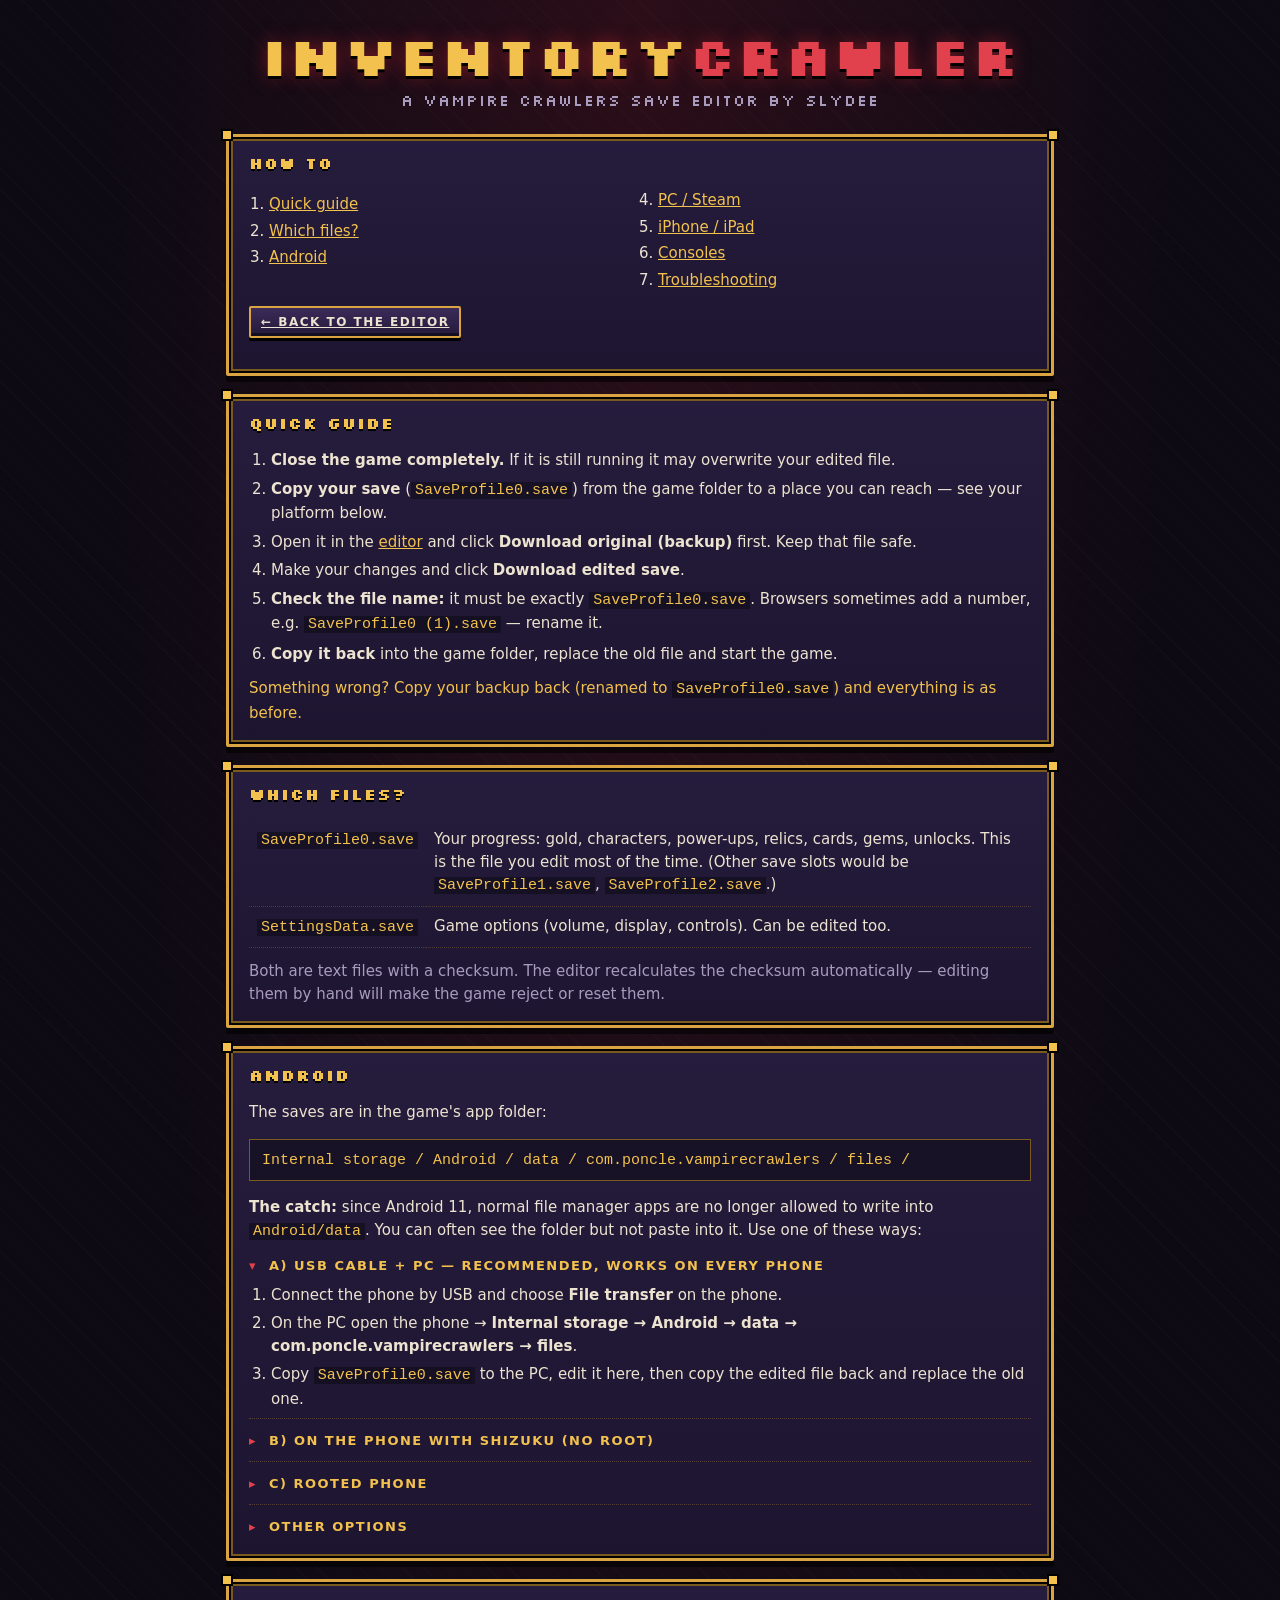
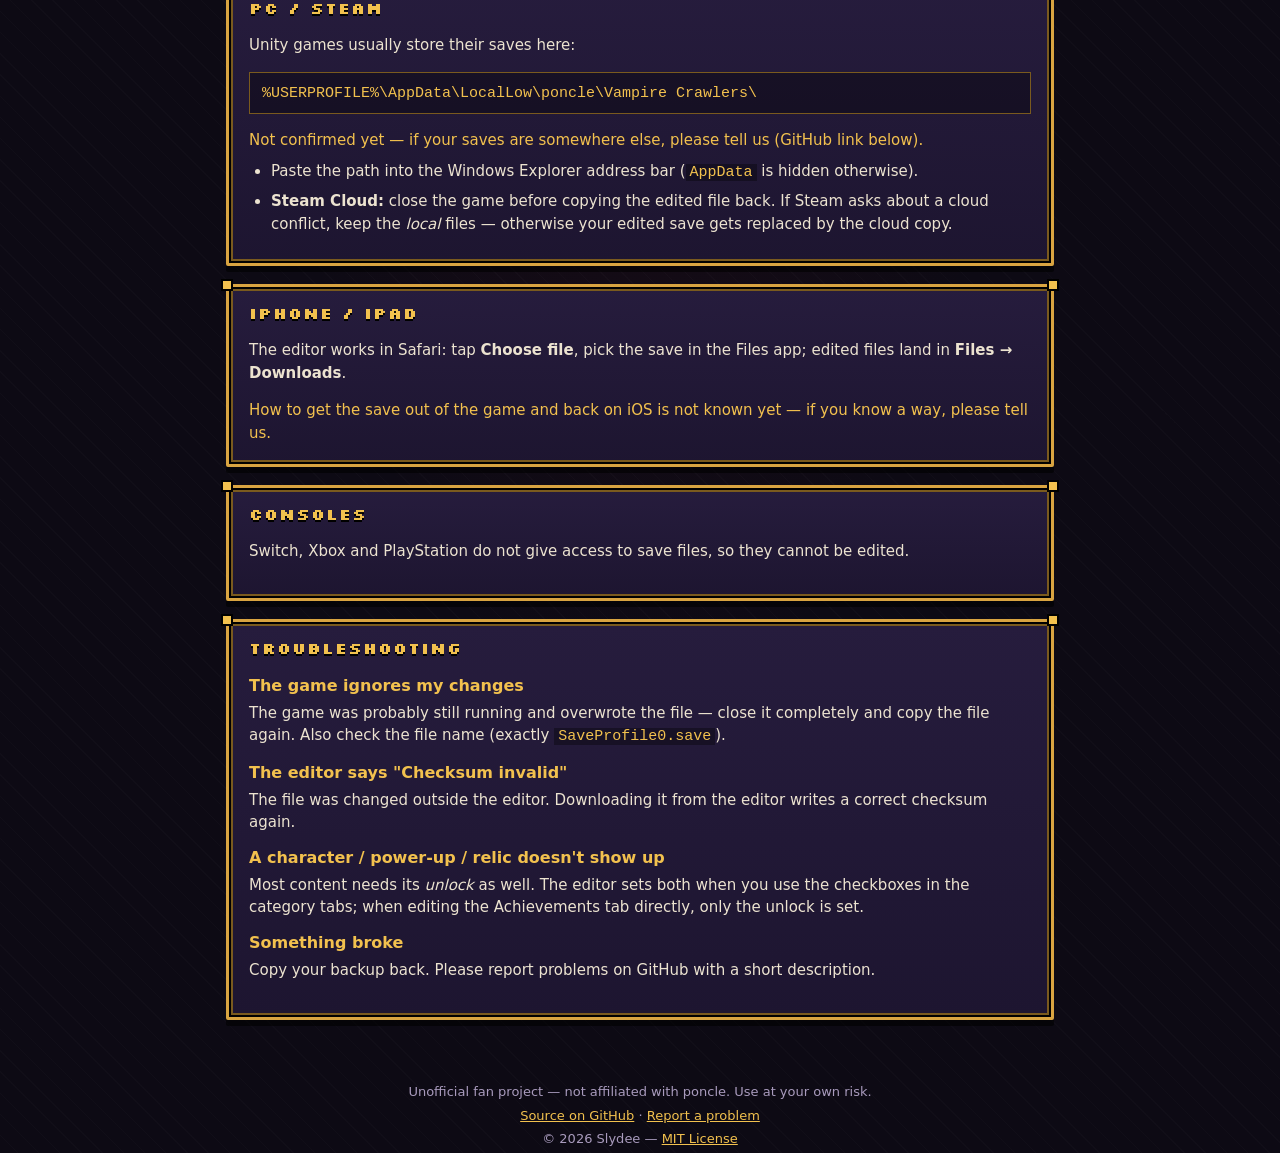
==== howto.html @ 567b7565 "How-to page: where the saves are and how to copy them back - Quick guide, files, Android (USB / Shiz" ====
<!doctype html>
<html lang="en">
<head>
  <meta charset="utf-8">
  <meta name="viewport" content="width=device-width, initial-scale=1">
  <meta name="description" content="Where Vampire Crawlers stores its save files and how to back them up, edit them with InventoryCrawler and copy them back.">
  <title>How to — InventoryCrawler</title>
  <link rel="icon" href="data:image/svg+xml,<svg xmlns='http://www.w3.org/2000/svg' viewBox='0 0 16 16'><rect x='2' y='4' width='12' height='9' fill='%23b8862b'/><rect x='3' y='5' width='10' height='7' fill='%233a1420'/><rect x='7' y='7' width='2' height='3' fill='%23f2c14e'/></svg>">
  <link rel="stylesheet" href="css/style.css?v=97c8c769fb">
</head>
<body>
  <header class="site-header">
    <h1 class="logo"><a href="./" title="Back to the editor"><span class="logo-main">Inventory</span><span class="logo-accent">Crawler</span></a></h1>
    <p class="tagline">A Vampire Crawlers Save Editor by Slydee</p>
  </header>

  <main class="howto">
    <nav class="panel toc">
      <h2 class="panel-title">How to</h2>
      <ol>
        <li><a href="#quick">Quick guide</a></li>
        <li><a href="#files">Which files?</a></li>
        <li><a href="#android">Android</a></li>
        <li><a href="#pc">PC / Steam</a></li>
        <li><a href="#ios">iPhone / iPad</a></li>
        <li><a href="#consoles">Consoles</a></li>
        <li><a href="#trouble">Troubleshooting</a></li>
      </ol>
      <p><a class="btn btn-small" href="./">← Back to the editor</a></p>
    </nav>

    <section class="panel" id="quick">
      <h2 class="panel-title">Quick guide</h2>
      <ol class="steps">
        <li><strong>Close the game completely.</strong> If it is still running it may overwrite your edited file.</li>
        <li><strong>Copy your save</strong> (<code>SaveProfile0.save</code>) from the game folder to a place you can reach — see your platform below.</li>
        <li>Open it in the <a href="./">editor</a> and click <strong>Download original (backup)</strong> first. Keep that file safe.</li>
        <li>Make your changes and click <strong>Download edited save</strong>.</li>
        <li><strong>Check the file name:</strong> it must be exactly <code>SaveProfile0.save</code>. Browsers sometimes add a number, e.g. <code>SaveProfile0 (1).save</code> — rename it.</li>
        <li><strong>Copy it back</strong> into the game folder, replace the old file and start the game.</li>
      </ol>
      <p class="hint warn">Something wrong? Copy your backup back (renamed to <code>SaveProfile0.save</code>) and everything is as before.</p>
    </section>

    <section class="panel" id="files">
      <h2 class="panel-title">Which files?</h2>
      <table class="howto-table">
        <tr><td><code>SaveProfile0.save</code></td><td>Your progress: gold, characters, power-ups, relics, cards, gems, unlocks. This is the file you edit most of the time. (Other save slots would be <code>SaveProfile1.save</code>, <code>SaveProfile2.save</code>.)</td></tr>
        <tr><td><code>SettingsData.save</code></td><td>Game options (volume, display, controls). Can be edited too.</td></tr>
      </table>
      <p class="note">Both are text files with a checksum. The editor recalculates the checksum automatically — editing them by hand will make the game reject or reset them.</p>
    </section>

    <section class="panel" id="android">
      <h2 class="panel-title">Android</h2>
      <p>The saves are in the game's app folder:</p>
      <p class="path"><code>Internal storage / Android / data / com.poncle.vampirecrawlers / files /</code></p>
      <p><strong>The catch:</strong> since Android 11, normal file manager apps are no longer allowed to write into <code>Android/data</code>. You can often see the folder but not paste into it. Use one of these ways:</p>

      <details class="group" open>
        <summary class="sub-title">A) USB cable + PC — recommended, works on every phone</summary>
        <ol class="steps">
          <li>Connect the phone by USB and choose <strong>File transfer</strong> on the phone.</li>
          <li>On the PC open the phone → <strong>Internal storage → Android → data → com.poncle.vampirecrawlers → files</strong>.</li>
          <li>Copy <code>SaveProfile0.save</code> to the PC, edit it here, then copy the edited file back and replace the old one.</li>
        </ol>
      </details>

      <details class="group">
        <summary class="sub-title">B) On the phone with Shizuku (no root)</summary>
        <ol class="steps">
          <li>Install <strong>Shizuku</strong> and start it via <em>Wireless debugging</em> (Developer options) — the app guides you. After every phone restart it has to be started again.</li>
          <li>Install a file manager with Shizuku support (e.g. <strong>ZArchiver</strong>, <strong>MiXplorer</strong> or <strong>Material Files</strong>) and allow Shizuku access.</li>
          <li>With it you can copy files out of and back into <code>Android/data/com.poncle.vampirecrawlers/files</code>.</li>
        </ol>
      </details>

      <details class="group">
        <summary class="sub-title">C) Rooted phone</summary>
        <p>Any root file manager can read and write the folder directly.</p>
      </details>

      <details class="group">
        <summary class="sub-title">Other options</summary>
        <p>On some phones and Android versions the system's own <strong>Files</strong> app can still open <code>Android/data</code>. This depends on manufacturer and version — usually no longer possible on Android 14 and newer.</p>
      </details>
    </section>

    <section class="panel" id="pc">
      <h2 class="panel-title">PC / Steam</h2>
      <p>Unity games usually store their saves here:</p>
      <p class="path"><code>%USERPROFILE%\AppData\LocalLow\poncle\Vampire Crawlers\</code></p>
      <p class="hint warn">Not confirmed yet — if your saves are somewhere else, please tell us (GitHub link below).</p>
      <ul class="steps">
        <li>Paste the path into the Windows Explorer address bar (<code>AppData</code> is hidden otherwise).</li>
        <li><strong>Steam Cloud:</strong> close the game before copying the edited file back. If Steam asks about a cloud conflict, keep the <em>local</em> files — otherwise your edited save gets replaced by the cloud copy.</li>
      </ul>
    </section>

    <section class="panel" id="ios">
      <h2 class="panel-title">iPhone / iPad</h2>
      <p>The editor works in Safari: tap <strong>Choose file</strong>, pick the save in the Files app; edited files land in <strong>Files → Downloads</strong>.</p>
      <p class="hint warn">How to get the save out of the game and back on iOS is not known yet — if you know a way, please tell us.</p>
    </section>

    <section class="panel" id="consoles">
      <h2 class="panel-title">Consoles</h2>
      <p>Switch, Xbox and PlayStation do not give access to save files, so they cannot be edited.</p>
    </section>

    <section class="panel" id="trouble">
      <h2 class="panel-title">Troubleshooting</h2>
      <dl class="faq">
        <dt>The game ignores my changes</dt>
        <dd>The game was probably still running and overwrote the file — close it completely and copy the file again. Also check the file name (exactly <code>SaveProfile0.save</code>).</dd>
        <dt>The editor says "Checksum invalid"</dt>
        <dd>The file was changed outside the editor. Downloading it from the editor writes a correct checksum again.</dd>
        <dt>A character / power-up / relic doesn't show up</dt>
        <dd>Most content needs its <em>unlock</em> as well. The editor sets both when you use the checkboxes in the category tabs; when editing the Achievements tab directly, only the unlock is set.</dd>
        <dt>Something broke</dt>
        <dd>Copy your backup back. Please report problems on GitHub with a short description.</dd>
      </dl>
    </section>
  </main>

  <footer class="site-footer">
    <p>Unofficial fan project — not affiliated with poncle. Use at your own risk.</p>
    <p><a href="https://github.com/Slydee23/inventory-crawler">Source on GitHub</a> · <a href="https://github.com/Slydee23/inventory-crawler/issues">Report a problem</a></p>
    <p>&copy; 2026 Slydee — <a href="https://github.com/Slydee23/inventory-crawler/blob/main/LICENSE">MIT License</a></p>
  </footer>
</body>
</html>
---- css/style.css ----
/* InventoryCrawler — dark gothic UI with gold-framed panels.
   Inspired by the game's mood; uses no game assets. */

@font-face {
  font-family: 'Silkscreen';
  src: url('../fonts/Silkscreen-Regular.ttf') format('truetype');
  font-weight: 400;
  font-display: swap;
}
@font-face {
  font-family: 'Silkscreen';
  src: url('../fonts/Silkscreen-Bold.ttf') format('truetype');
  font-weight: 700;
  font-display: swap;
}

:root {
  --bg: #0d0a14;
  --bg-2: #171124;
  --panel: #1d1530;
  --panel-2: #261c3d;
  --gold: #d9a441;
  --gold-hi: #f2c14e;
  --gold-lo: #7a5a1e;
  --blood: #b3202c;
  --blood-hi: #e0414c;
  --green: #5fbf5a;
  --text: #ece3d0;
  --muted: #a99bbd;
  --pixel: 'Silkscreen', ui-monospace, monospace;
  --body: system-ui, -apple-system, 'Segoe UI', Roboto, sans-serif;
  --ui: 800 13px/1.2 var(--body); /* small caps-style labels; pixel font only at 16/24px */
  --radius: 2px;
}

* { box-sizing: border-box; }

html { background: var(--bg); }
body {
  margin: 0;
  min-height: 100vh;
  display: flex;
  flex-direction: column;
  color: var(--text);
  font: 16px/1.5 var(--body);
  background:
    radial-gradient(ellipse at top, rgba(179, 32, 44, 0.18), transparent 60%),
    repeating-linear-gradient(45deg, transparent 0 14px, rgba(255, 255, 255, 0.015) 14px 15px),
    var(--bg);
}

a { color: var(--gold-hi); }
code {
  font-family: ui-monospace, monospace;
  color: var(--gold-hi);
  background: rgba(0, 0, 0, 0.35);
  padding: 0 4px;
}

/* ---------------------------------------------------------- header / footer */

.site-header {
  text-align: center;
  padding: 28px 16px 8px;
}
.logo {
  margin: 0;
  font: 700 clamp(18px, 5.4vw, 54px)/1 var(--pixel);
  letter-spacing: 1px;
  text-shadow: 0 3px 0 #000, 0 0 18px rgba(179, 32, 44, 0.6);
}
.logo-main { color: var(--gold-hi); }
.logo-accent { color: var(--blood-hi); }
.tagline {
  margin: 8px 0 0;
  font: 400 16px var(--pixel);
  color: var(--muted);
  text-transform: uppercase;
  letter-spacing: 1px;
}

.site-footer {
  margin-top: auto;
  padding: 24px 16px;
  text-align: center;
  font-size: 13px;
  color: var(--muted);
}
.site-footer p { margin: 4px 0; }

main {
  width: 100%;
  max-width: 980px;
  margin: 0 auto;
  padding: 16px;
}

/* ---------------------------------------------------------- panels */

.panel {
  position: relative;
  background: linear-gradient(180deg, var(--panel-2), var(--panel));
  border: 3px solid var(--gold);
  border-radius: var(--radius);
  box-shadow:
    inset 0 0 0 2px #000,
    inset 0 0 0 4px var(--gold-lo),
    0 6px 0 rgba(0, 0, 0, 0.6);
  padding: 20px;
  margin-bottom: 18px;
}
/* corner studs */
.panel::before, .panel::after {
  content: '';
  position: absolute;
  width: 8px; height: 8px;
  background: var(--gold-hi);
  box-shadow: 0 0 0 2px #000;
  top: -6px;
}
.panel::before { left: -6px; }
.panel::after { right: -6px; }

.panel-title {
  margin: -4px 0 16px;
  font: 700 16px var(--pixel);
  color: var(--gold-hi);
  text-transform: uppercase;
  letter-spacing: 1px;
  text-shadow: 0 2px 0 #000;
}
.panel-title small {
  font: 400 12px var(--body);
  color: var(--muted);
  text-transform: none;
  letter-spacing: 0;
  margin-left: 8px;
}

/* ---------------------------------------------------------- buttons */

.btn {
  display: inline-block;
  font: var(--ui);
  letter-spacing: 1.5px;
  text-transform: uppercase;
  color: var(--text);
  background: linear-gradient(180deg, #3a2b58, #251a3b);
  border: 2px solid var(--gold);
  box-shadow: inset 0 -3px 0 rgba(0, 0, 0, 0.45), 0 3px 0 #000;
  padding: 10px 16px;
  cursor: pointer;
  border-radius: var(--radius);
  transition: transform 0.05s, filter 0.1s;
}
.btn:hover { filter: brightness(1.2); }
.btn:active { transform: translateY(2px); box-shadow: inset 0 -1px 0 rgba(0, 0, 0, 0.45), 0 1px 0 #000; }
.btn:focus-visible, .dropzone:focus-visible, input:focus-visible, textarea:focus-visible {
  outline: 2px solid var(--gold-hi);
  outline-offset: 2px;
}
.btn-primary {
  background: linear-gradient(180deg, var(--blood-hi), var(--blood));
  border-color: var(--gold-hi);
}
.btn-ghost { background: transparent; }
.btn-small { padding: 7px 10px; font-size: 12px; }
.btn[disabled] { opacity: 0.5; cursor: not-allowed; }

/* ---------------------------------------------------------- start screen */

.start { text-align: center; }
.dropzone {
  display: flex;
  flex-direction: column;
  align-items: center;
  gap: 14px;
  padding: 36px 16px;
  border: 2px dashed var(--gold-lo);
  background: rgba(0, 0, 0, 0.25);
  cursor: pointer;
  transition: background 0.15s, border-color 0.15s;
}
.dropzone.drag { background: rgba(179, 32, 44, 0.18); border-color: var(--gold-hi); }
.dropzone-icon { font-size: 42px; color: var(--blood-hi); line-height: 1; }
.dropzone-text { color: var(--muted); }
.hint { color: var(--muted); font-size: 14px; margin: 12px 0 0; }
.hint.warn { color: var(--gold-hi); }

/* ---------------------------------------------------------- file bar & badges */

.file-bar {
  display: flex;
  flex-wrap: wrap;
  align-items: center;
  justify-content: space-between;
  gap: 12px;
  padding: 14px 20px;
}
.file-info { display: flex; flex-wrap: wrap; align-items: center; gap: 8px; }
.file-name { font: 400 16px var(--pixel); color: var(--gold-hi); word-break: break-all; }
.badge {
  font: var(--ui);
  font-size: 11px;
  letter-spacing: 1px;
  text-transform: uppercase;
  padding: 4px 8px;
  border: 1px solid var(--gold-lo);
  background: rgba(0, 0, 0, 0.35);
  color: var(--muted);
}
.badge-ok { color: var(--green); border-color: var(--green); }
.badge-bad { color: var(--blood-hi); border-color: var(--blood-hi); }
.badge-warn { color: var(--gold-hi); border-color: var(--gold-hi); }

/* ---------------------------------------------------------- tabs */

.tabs { display: flex; flex-wrap: wrap; gap: 6px; margin-bottom: 18px; }
.tab {
  font: var(--ui);
  letter-spacing: 1.5px;
  text-transform: uppercase;
  color: var(--muted);
  background: var(--bg-2);
  border: 2px solid var(--gold-lo);
  padding: 8px 14px;
  cursor: pointer;
}
.tab[aria-selected='true'] {
  color: var(--gold-hi);
  border-color: var(--gold);
  background: var(--panel-2);
  box-shadow: inset 0 -3px 0 var(--blood);
}

/* ---------------------------------------------------------- stats */

.stats {
  display: grid;
  grid-template-columns: repeat(auto-fill, minmax(190px, 1fr));
  gap: 12px;
}
.stat {
  background: rgba(0, 0, 0, 0.3);
  border: 1px solid var(--gold-lo);
  padding: 10px 12px;
}
.stat-label { font: var(--ui); font-size: 11px; letter-spacing: 1px; text-transform: uppercase; color: var(--muted); }
.stat-value { font: 400 16px/1.4 var(--pixel); color: var(--text); margin-top: 4px; overflow-wrap: anywhere; }

/* ---------------------------------------------------------- coins */

.coins {
  display: flex;
  flex-wrap: wrap;
  align-items: center;
  gap: 12px;
}
.coin-icon {
  width: 28px; height: 28px;
  border-radius: 50%;
  background: radial-gradient(circle at 35% 35%, #fff3b0, var(--gold-hi) 35%, var(--gold-lo));
  box-shadow: 0 0 0 2px #000, 0 0 12px rgba(242, 193, 78, 0.5);
}
.coins input { width: 180px; font-size: 20px; }

/* ---------------------------------------------------------- forms */

input[type='number'], input[type='text'], textarea {
  font: 16px ui-monospace, monospace;
  color: var(--text);
  background: #0b0812;
  border: 2px solid var(--gold-lo);
  padding: 8px 10px;
  border-radius: var(--radius);
}
input[type='range'] { accent-color: var(--blood-hi); width: 120px; }
.field-control { display: flex; align-items: center; gap: 8px; flex-shrink: 0; }
input[type='checkbox'] { accent-color: var(--blood-hi); width: 18px; height: 18px; }

.fields {
  display: grid;
  grid-template-columns: repeat(auto-fill, minmax(280px, 1fr));
  gap: 8px 18px;
}
.field {
  display: flex;
  align-items: center;
  justify-content: space-between;
  gap: 12px;
  padding: 6px 0;
  border-bottom: 1px dotted rgba(217, 164, 65, 0.25);
}
.field-label { font-size: 14px; }
.field-label small { display: block; color: var(--muted); font-size: 11px; font-family: ui-monospace, monospace; }
.field input[type='number'], .field input[type='text'] { width: 130px; padding: 4px 8px; font-size: 14px; }

/* ---------------------------------------------------------- toggle lists */

.toggle-list {
  display: grid;
  grid-template-columns: repeat(auto-fill, minmax(220px, 1fr));
  gap: 6px;
}
.toggle {
  display: flex;
  align-items: center;
  gap: 10px;
  padding: 8px 10px;
  background: rgba(0, 0, 0, 0.3);
  border: 1px solid var(--gold-lo);
  cursor: pointer;
  font-size: 14px;
}
.toggle:has(input:checked) { border-color: var(--gold); background: rgba(217, 164, 65, 0.08); }
.toggle small { display: block; color: var(--muted); font-size: 11px; font-family: ui-monospace, monospace; overflow-wrap: anywhere; }
.toggle > span { min-width: 0; }

.list-tools {
  display: flex;
  flex-wrap: wrap;
  align-items: center;
  gap: 8px;
  margin-bottom: 12px;
}
.list-tools input[type='search'] {
  flex: 1 1 200px;
  font: 15px var(--body);
  color: var(--text);
  background: #0b0812;
  border: 2px solid var(--gold-lo);
  padding: 6px 10px;
}
.chips { display: flex; flex-wrap: wrap; gap: 6px; }
.chip {
  font-size: 13px;
  padding: 4px 10px;
  background: rgba(0, 0, 0, 0.35);
  border: 1px solid var(--gold-lo);
}
.empty { color: var(--muted); font-style: italic; margin: 0; }
.note { color: var(--muted); font-size: 13px; margin: 12px 0 0; }

/* ---------------------------------------------------------- raw json */

.raw textarea {
  width: 100%;
  min-height: 60vh;
  font-size: 13px;
  line-height: 1.45;
  white-space: pre;
  tab-size: 2;
}
.raw-actions { display: flex; flex-wrap: wrap; gap: 10px; margin-top: 12px; align-items: center; }
.raw-error { color: var(--blood-hi); font-size: 14px; }

/* ---------------------------------------------------------- export bar */

.export-bar {
  padding: 12px;
  position: sticky;
  bottom: 12px;
  display: flex;
  flex-wrap: wrap;
  gap: 12px;
  justify-content: center;
  z-index: 5;
}

/* ---------------------------------------------------------- toast */

.toast {
  position: fixed;
  left: 50%;
  bottom: 96px;
  transform: translateX(-50%);
  max-width: calc(100% - 32px);
  padding: 10px 18px;
  background: #000;
  border: 2px solid var(--gold);
  font: var(--ui);
  z-index: 10;
}
.toast.error { border-color: var(--blood-hi); color: var(--blood-hi); }

@media (max-width: 560px) {
  .panel { padding: 16px 14px; }
  .export-bar { position: static; }
  .stats { grid-template-columns: 1fr 1fr; gap: 8px; }
  .tagline { font-size: 12px; }
  .export-bar .btn { flex: 1 1 100%; }
  .coins input { width: 100%; }
}

/* ---------------------------------------------------------- experimental section */

details.experimental { border-color: var(--blood); }
details.experimental > summary {
  cursor: pointer;
  list-style: none;
  margin: -4px 0 0;
}
details.experimental > summary::-webkit-details-marker { display: none; }
details.experimental > summary::before { content: "▸ "; color: var(--blood-hi); }
details.experimental[open] > summary::before { content: "▾ "; }
details.experimental[open] > summary { margin-bottom: 16px; }
.warn-box {
  margin: 0 0 12px;
  padding: 10px 12px;
  border: 2px solid var(--blood-hi);
  background: rgba(179, 32, 44, 0.15);
  color: var(--text);
  font-size: 14px;
}

/* logo link back to start */
.logo a { color: inherit; text-decoration: none; }
.logo a:hover { filter: brightness(1.15); }
.logo a:focus-visible { outline: 2px solid var(--gold-hi); outline-offset: 4px; }

.sub-title {
  margin: 18px 0 10px;
  font: var(--ui);
  letter-spacing: 1.5px;
  text-transform: uppercase;
  color: var(--gold-hi);
}
.exp-list { margin: 0 0 8px; padding-left: 18px; }
.exp-list li { margin: 2px 0; }

.group + .group { margin-top: 8px; padding-top: 4px; border-top: 1px dotted rgba(217, 164, 65, 0.3); }
.groups .sub-title:first-child { margin-top: 0; }
.sub-title small { color: var(--muted); font-weight: 400; letter-spacing: 0; text-transform: none; }

/* gold: first and most prominent panel on the overview */
.gold-panel {
  border-color: var(--gold-hi);
  background: linear-gradient(180deg, #3a2a1a, #261c2e);
  box-shadow: inset 0 0 0 2px #000, inset 0 0 0 4px var(--gold-lo), 0 0 24px rgba(242, 193, 78, 0.25), 0 6px 0 rgba(0, 0, 0, 0.6);
}
.gold-panel .panel-title { font-size: 24px; }
.gold-panel .coin-icon { width: 40px; height: 40px; }
.gold-panel .coins input { font: 700 26px ui-monospace, monospace; color: var(--gold-hi); width: 240px; }

.unlock-toggle { margin-bottom: 10px; max-width: 360px; border-color: var(--gold); }

/* collapsible groups */
details.group > summary.sub-title { cursor: pointer; list-style: none; display: flex; align-items: center; gap: 8px; margin: 14px 0 10px; }
details.group > summary::-webkit-details-marker { display: none; }
details.group > summary::before { content: '▸'; color: var(--blood-hi); width: 12px; }
details.group[open] > summary::before { content: '▾'; }
details.group:not([open]) > summary { margin-bottom: 4px; }
.group-count:empty { display: none; }
.groups > .list-tools { margin-bottom: 4px; }

/* cross-links between linked entries (character <-> unlock, relic <-> unlock) */
.tile-link {
  display: inline-block;
  margin-top: 3px;
  font: var(--ui);
  font-size: 11px;
  letter-spacing: 0.5px;
  color: var(--gold-hi);
  text-decoration: none;
  border-bottom: 1px dotted var(--gold);
}
.tile-link:hover { color: #fff; border-bottom-style: solid; }
.toggle.highlight {
  border-color: var(--gold-hi);
  box-shadow: 0 0 0 2px var(--gold-hi), 0 0 18px rgba(242, 193, 78, 0.6);
  transition: box-shadow 0.3s;
}

/* "Unlock all" in panel titles */
.panel-title { display: flex; flex-wrap: wrap; align-items: baseline; gap: 4px 8px; }
.panel-title .unlock-all { margin-left: auto; letter-spacing: 1px; text-shadow: none; }

/* gem rarity & seal */
select {
  font: 14px var(--body);
  color: var(--text);
  background: #0b0812;
  border: 2px solid var(--gold-lo);
  padding: 4px 6px;
  border-radius: var(--radius);
}
.gem-settings .seal { display: inline-flex; align-items: center; gap: 4px; font-size: 13px; color: var(--muted); white-space: nowrap; }
.fields.gem-settings { grid-template-columns: repeat(auto-fill, minmax(400px, 1fr)); }
.gem-settings .field-control { flex-wrap: nowrap; }
.gem-settings .field-label { min-width: 0; }
@media (max-width: 560px) { .fields.gem-settings { grid-template-columns: 1fr; } }

.panel-title .bulk-btn { margin-left: auto; letter-spacing: 1px; text-shadow: none; }

/* ---------------------------------------------------------- how-to page */
.howto { max-width: 860px; }
.howto p, .howto li, .howto dd, .howto td { font-size: 15px; }
.howto .toc ol { columns: 2; margin: 0 0 12px; padding-left: 20px; }
.howto .toc li { margin: 4px 0; }
.howto .steps { margin: 8px 0; padding-left: 22px; }
.howto .steps li { margin: 6px 0; }
.howto .path { background: rgba(0, 0, 0, 0.35); border: 1px solid var(--gold-lo); padding: 8px 12px; overflow-x: auto; }
.howto .path code { background: none; padding: 0; white-space: nowrap; }
.howto-table { width: 100%; border-collapse: collapse; }
.howto-table td { padding: 8px; border-bottom: 1px dotted rgba(217, 164, 65, 0.25); vertical-align: top; }
.howto-table td:first-child { white-space: nowrap; }
.howto .faq dt { font-weight: 700; color: var(--gold-hi); margin-top: 12px; }
.howto .faq dd { margin: 4px 0 0 0; }
.howto details.group > summary.sub-title { margin-top: 10px; }
.start .howto-link { margin-top: 14px; }
@media (max-width: 560px) { .howto .toc ol { columns: 1; } .howto-table td:first-child { white-space: normal; } }
.howto .path code { white-space: normal; overflow-wrap: anywhere; }
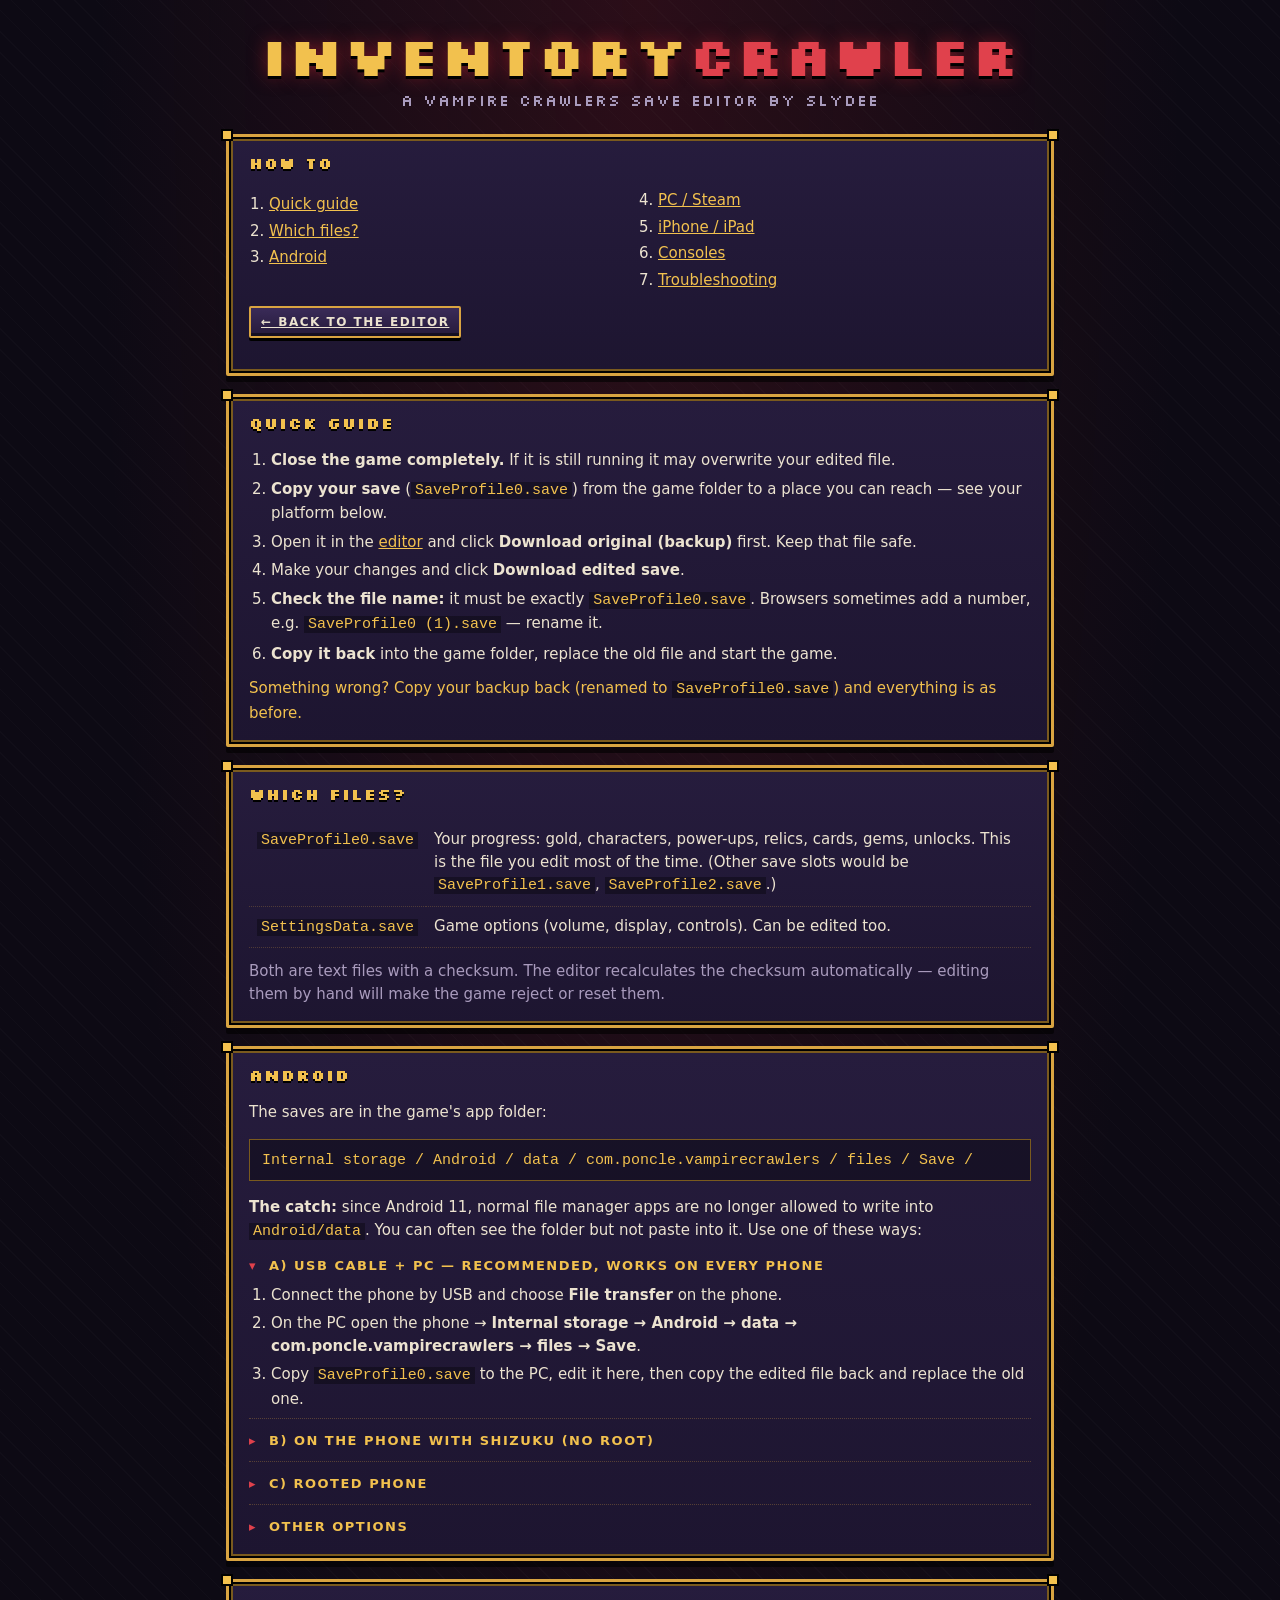
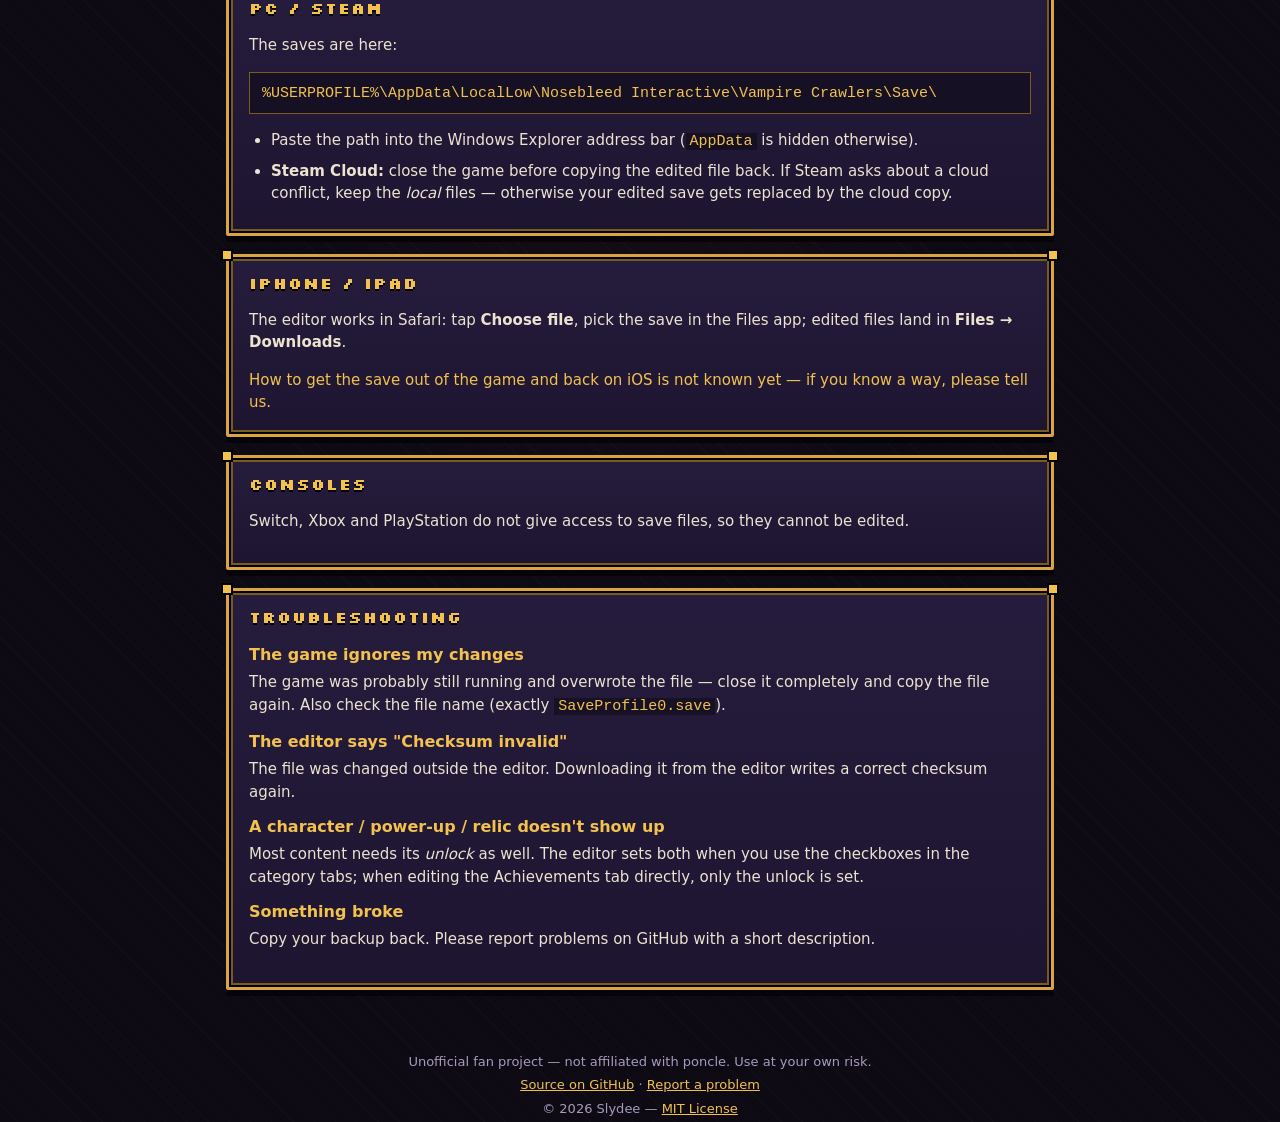
==== commit 925b7434: "How-to: confirmed save folders for Android and PC Android: Android/data/com.poncle.vampirecrawlers/f" ====
--- a/howto.html
+++ b/howto.html
@@ -54,14 +54,14 @@
     <section class="panel" id="android">
       <h2 class="panel-title">Android</h2>
       <p>The saves are in the game's app folder:</p>
-      <p class="path"><code>Internal storage / Android / data / com.poncle.vampirecrawlers / files /</code></p>
+      <p class="path"><code>Internal storage / Android / data / com.poncle.vampirecrawlers / files / Save /</code></p>
       <p><strong>The catch:</strong> since Android 11, normal file manager apps are no longer allowed to write into <code>Android/data</code>. You can often see the folder but not paste into it. Use one of these ways:</p>
 
       <details class="group" open>
         <summary class="sub-title">A) USB cable + PC — recommended, works on every phone</summary>
         <ol class="steps">
           <li>Connect the phone by USB and choose <strong>File transfer</strong> on the phone.</li>
-          <li>On the PC open the phone → <strong>Internal storage → Android → data → com.poncle.vampirecrawlers → files</strong>.</li>
+          <li>On the PC open the phone → <strong>Internal storage → Android → data → com.poncle.vampirecrawlers → files → Save</strong>.</li>
           <li>Copy <code>SaveProfile0.save</code> to the PC, edit it here, then copy the edited file back and replace the old one.</li>
         </ol>
       </details>
@@ -71,7 +71,7 @@
         <ol class="steps">
           <li>Install <strong>Shizuku</strong> and start it via <em>Wireless debugging</em> (Developer options) — the app guides you. After every phone restart it has to be started again.</li>
           <li>Install a file manager with Shizuku support (e.g. <strong>ZArchiver</strong>, <strong>MiXplorer</strong> or <strong>Material Files</strong>) and allow Shizuku access.</li>
-          <li>With it you can copy files out of and back into <code>Android/data/com.poncle.vampirecrawlers/files</code>.</li>
+          <li>With it you can copy files out of and back into <code>Android/data/com.poncle.vampirecrawlers/files/Save</code>.</li>
         </ol>
       </details>
 
@@ -88,9 +88,8 @@
 
     <section class="panel" id="pc">
       <h2 class="panel-title">PC / Steam</h2>
-      <p>Unity games usually store their saves here:</p>
-      <p class="path"><code>%USERPROFILE%\AppData\LocalLow\poncle\Vampire Crawlers\</code></p>
-      <p class="hint warn">Not confirmed yet — if your saves are somewhere else, please tell us (GitHub link below).</p>
+      <p>The saves are here:</p>
+      <p class="path"><code>%USERPROFILE%\AppData\LocalLow\Nosebleed Interactive\Vampire Crawlers\Save\</code></p>
       <ul class="steps">
         <li>Paste the path into the Windows Explorer address bar (<code>AppData</code> is hidden otherwise).</li>
         <li><strong>Steam Cloud:</strong> close the game before copying the edited file back. If Steam asks about a cloud conflict, keep the <em>local</em> files — otherwise your edited save gets replaced by the cloud copy.</li>
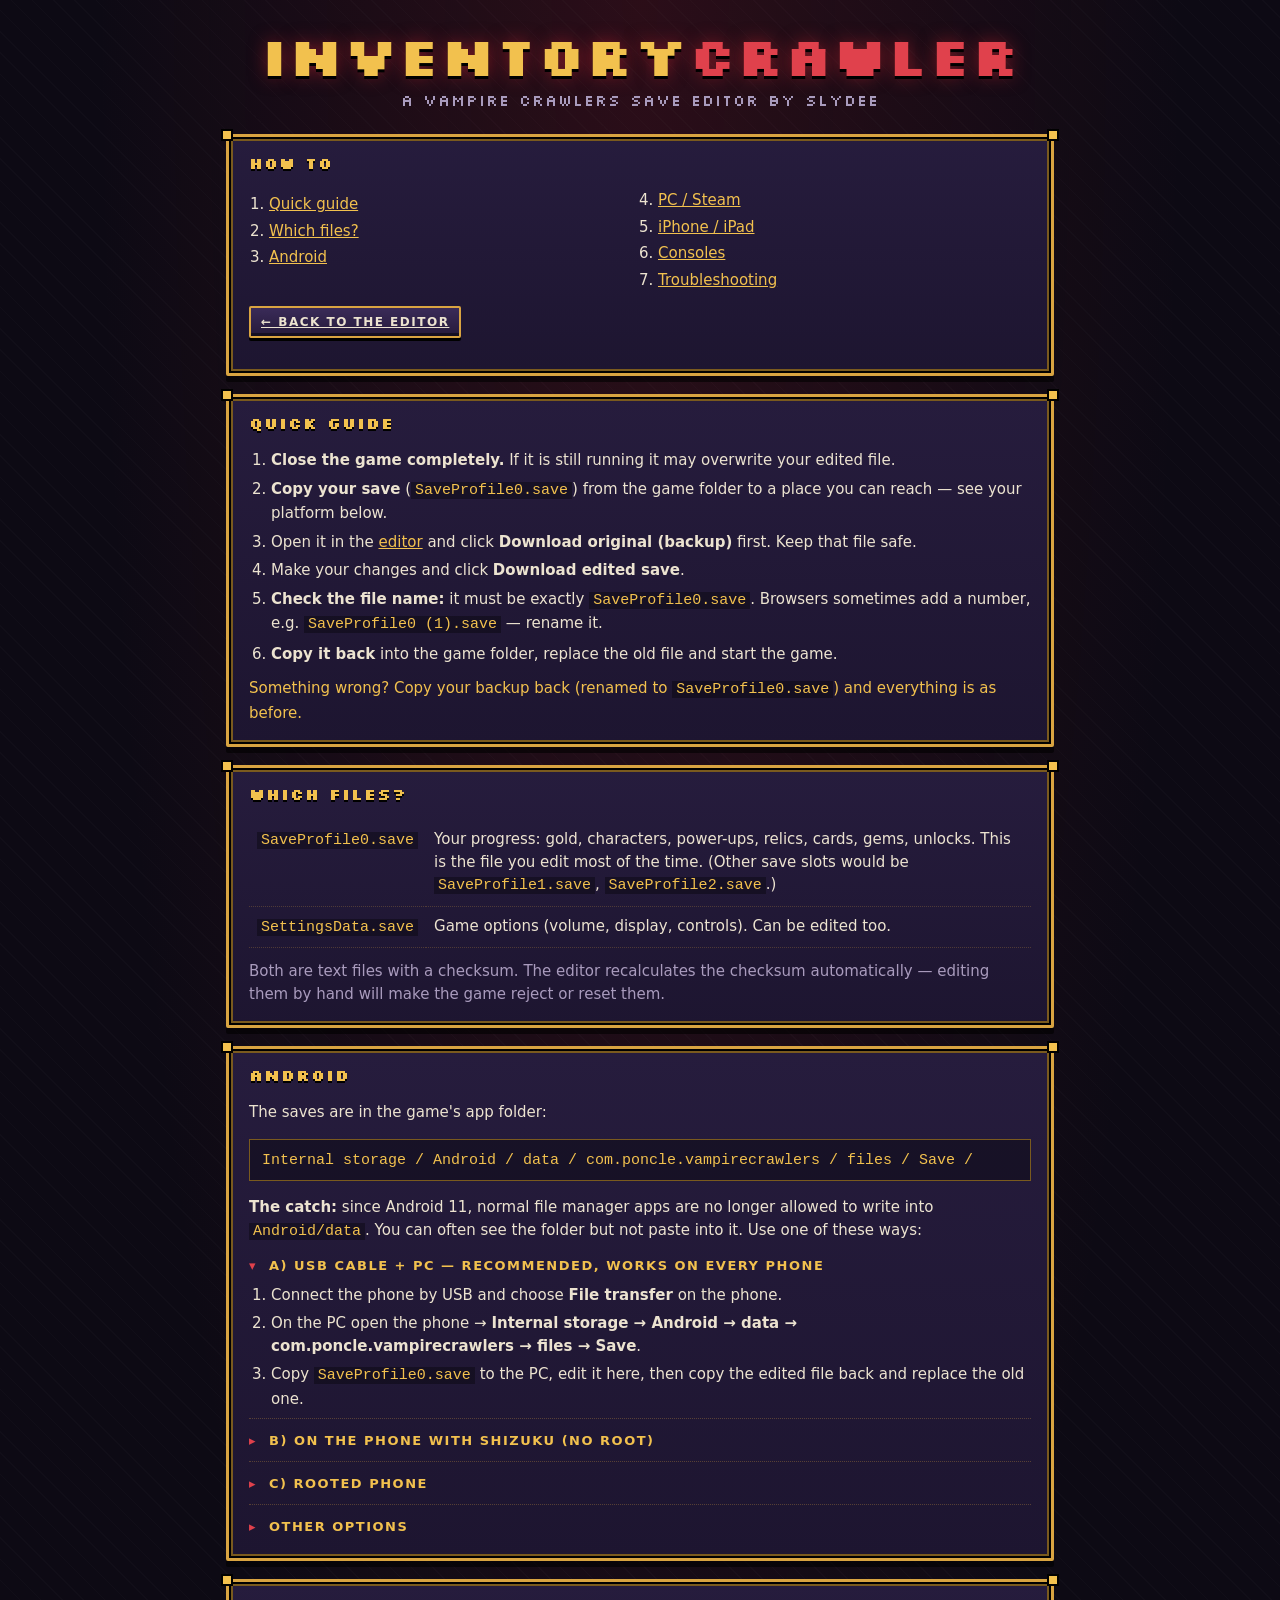
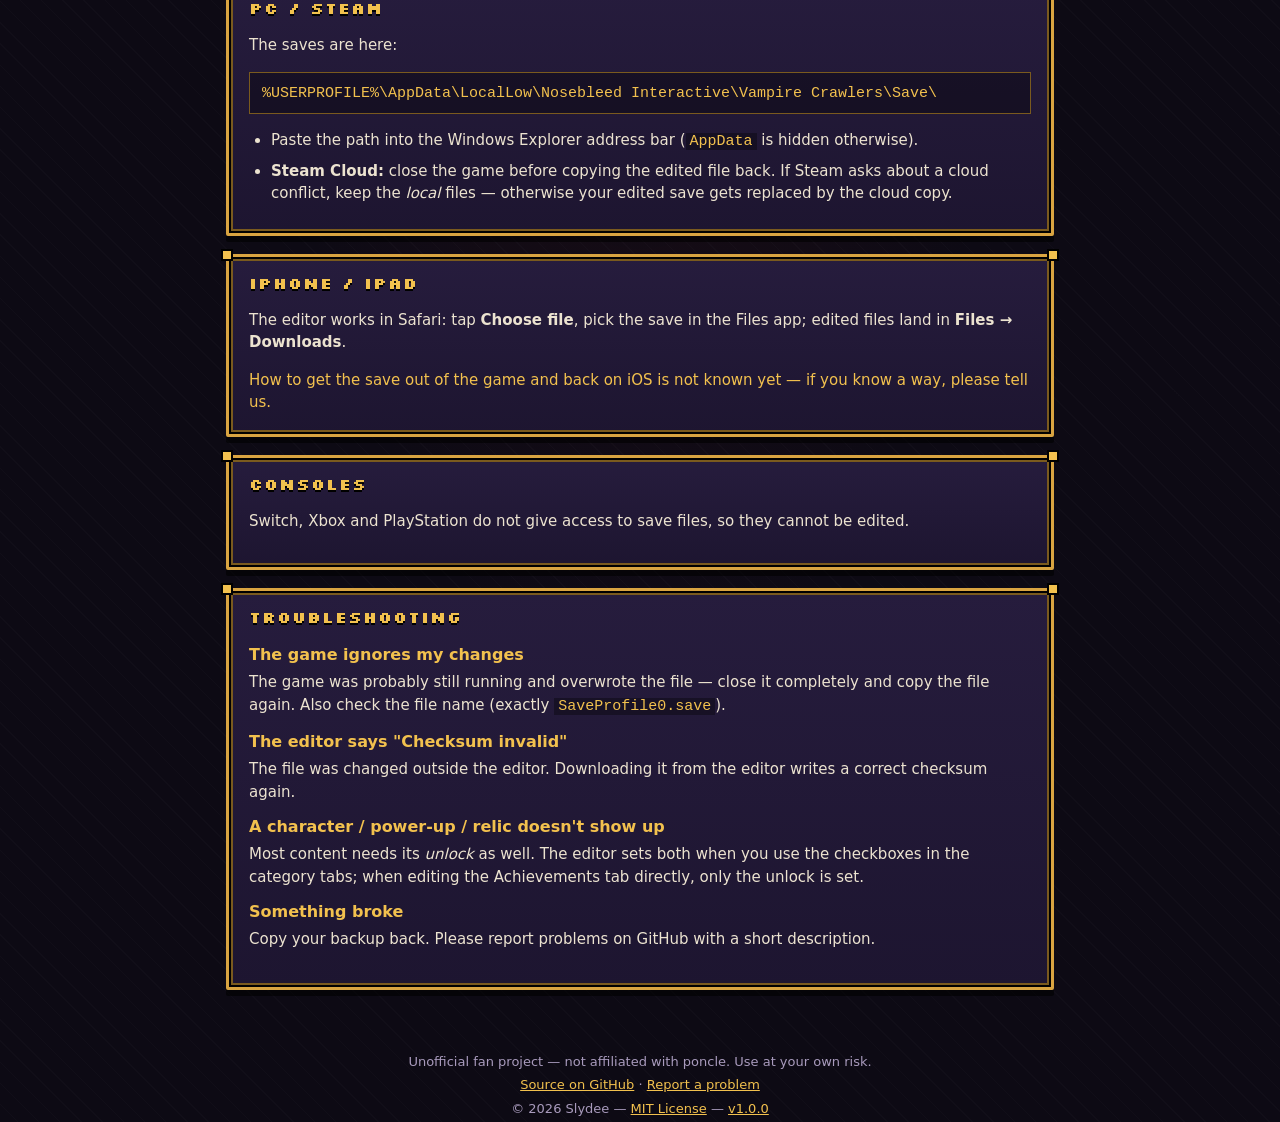
==== commit 47476b79: "Release v1.0.0 Co-Authored-By: Claude Opus 5.5 <noreply@anthropic.com>" ====
--- a/howto.html
+++ b/howto.html
@@ -6,7 +6,7 @@
   <meta name="description" content="Where Vampire Crawlers stores its save files and how to back them up, edit them with InventoryCrawler and copy them back.">
   <title>How to — InventoryCrawler</title>
   <link rel="icon" href="data:image/svg+xml,<svg xmlns='http://www.w3.org/2000/svg' viewBox='0 0 16 16'><rect x='2' y='4' width='12' height='9' fill='%23b8862b'/><rect x='3' y='5' width='10' height='7' fill='%233a1420'/><rect x='7' y='7' width='2' height='3' fill='%23f2c14e'/></svg>">
-  <link rel="stylesheet" href="css/style.css?v=97c8c769fb">
+  <link rel="stylesheet" href="css/style.css?v=0b2fdd09d4">
 </head>
 <body>
   <header class="site-header">
@@ -125,7 +125,7 @@
   <footer class="site-footer">
     <p>Unofficial fan project — not affiliated with poncle. Use at your own risk.</p>
     <p><a href="https://github.com/Slydee23/inventory-crawler">Source on GitHub</a> · <a href="https://github.com/Slydee23/inventory-crawler/issues">Report a problem</a></p>
-    <p>&copy; 2026 Slydee — <a href="https://github.com/Slydee23/inventory-crawler/blob/main/LICENSE">MIT License</a></p>
+    <p>&copy; 2026 Slydee — <a href="https://github.com/Slydee23/inventory-crawler/blob/main/LICENSE">MIT License</a> — <a href="https://github.com/Slydee23/inventory-crawler/releases">v1.0.0</a></p>
   </footer>
 </body>
 </html>
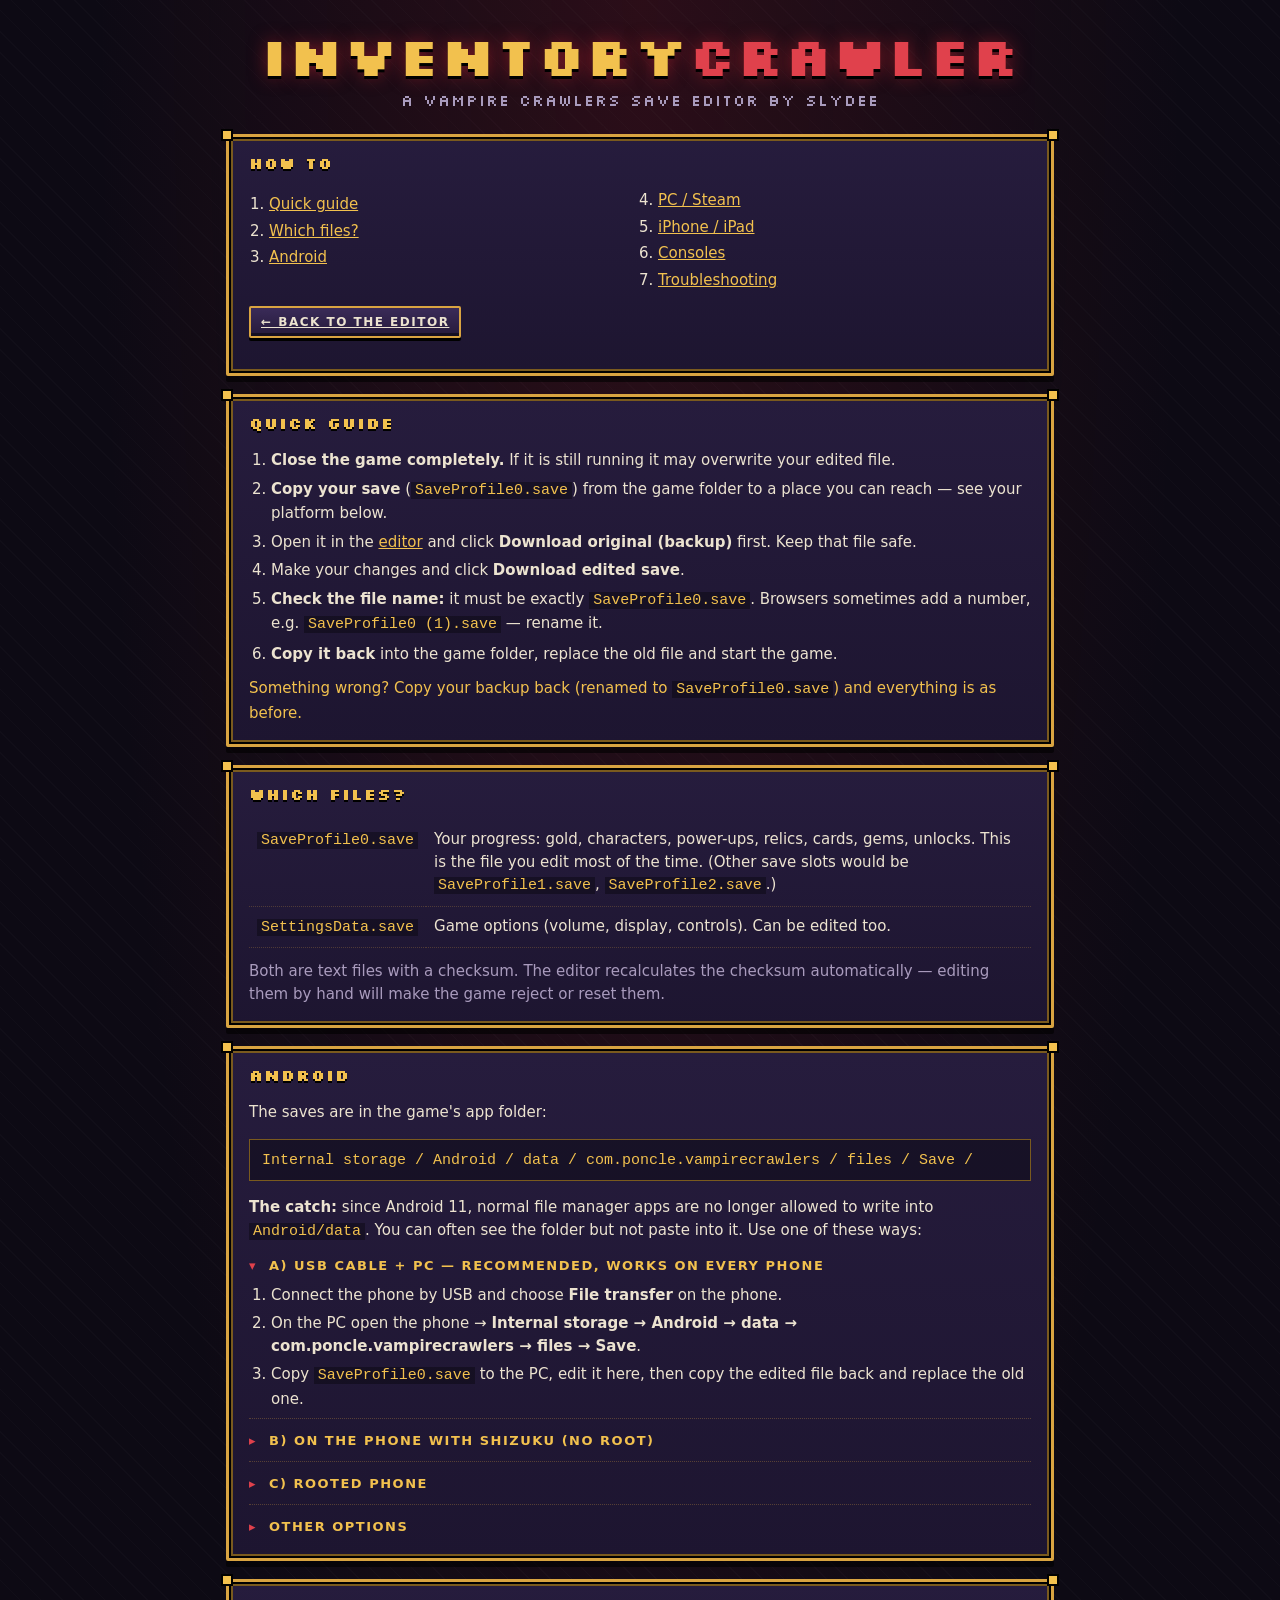
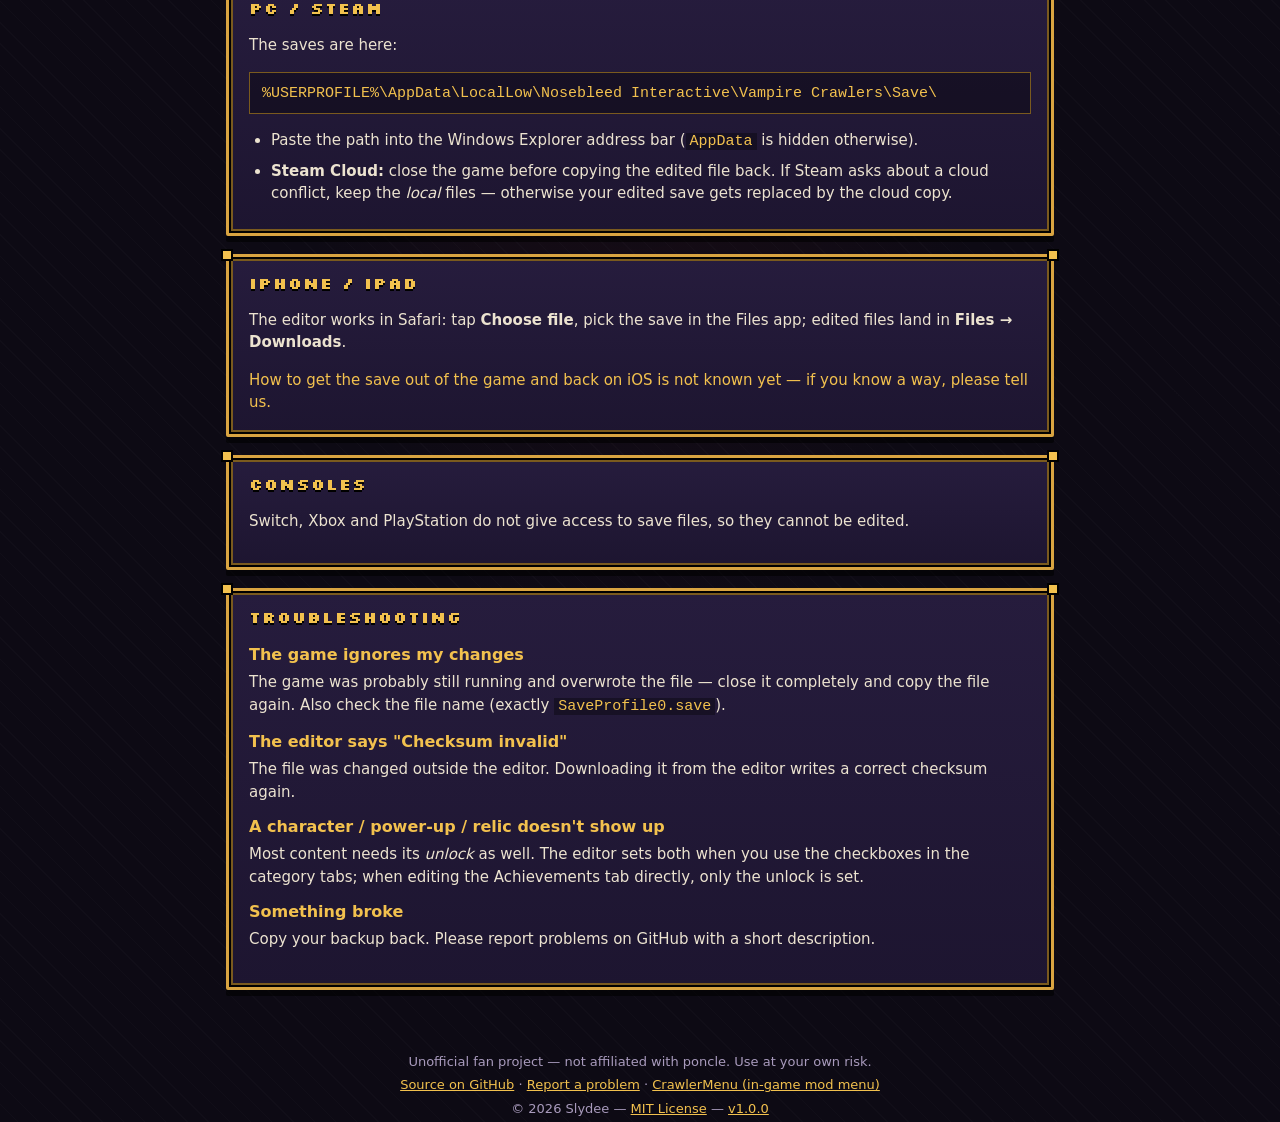
==== commit 29cc6b02: "Link to CrawlerMenu, the sister project (footer and README) Co-Authored-By: Claude Opus 5.5 <noreply" ====
--- a/howto.html
+++ b/howto.html
@@ -124,7 +124,7 @@
 
   <footer class="site-footer">
     <p>Unofficial fan project — not affiliated with poncle. Use at your own risk.</p>
-    <p><a href="https://github.com/Slydee23/inventory-crawler">Source on GitHub</a> · <a href="https://github.com/Slydee23/inventory-crawler/issues">Report a problem</a></p>
+    <p><a href="https://github.com/Slydee23/inventory-crawler">Source on GitHub</a> · <a href="https://github.com/Slydee23/inventory-crawler/issues">Report a problem</a> · <a href="https://github.com/Slydee23/crawler-menu">CrawlerMenu (in-game mod menu)</a></p>
     <p>&copy; 2026 Slydee — <a href="https://github.com/Slydee23/inventory-crawler/blob/main/LICENSE">MIT License</a> — <a href="https://github.com/Slydee23/inventory-crawler/releases">v1.0.0</a></p>
   </footer>
 </body>
